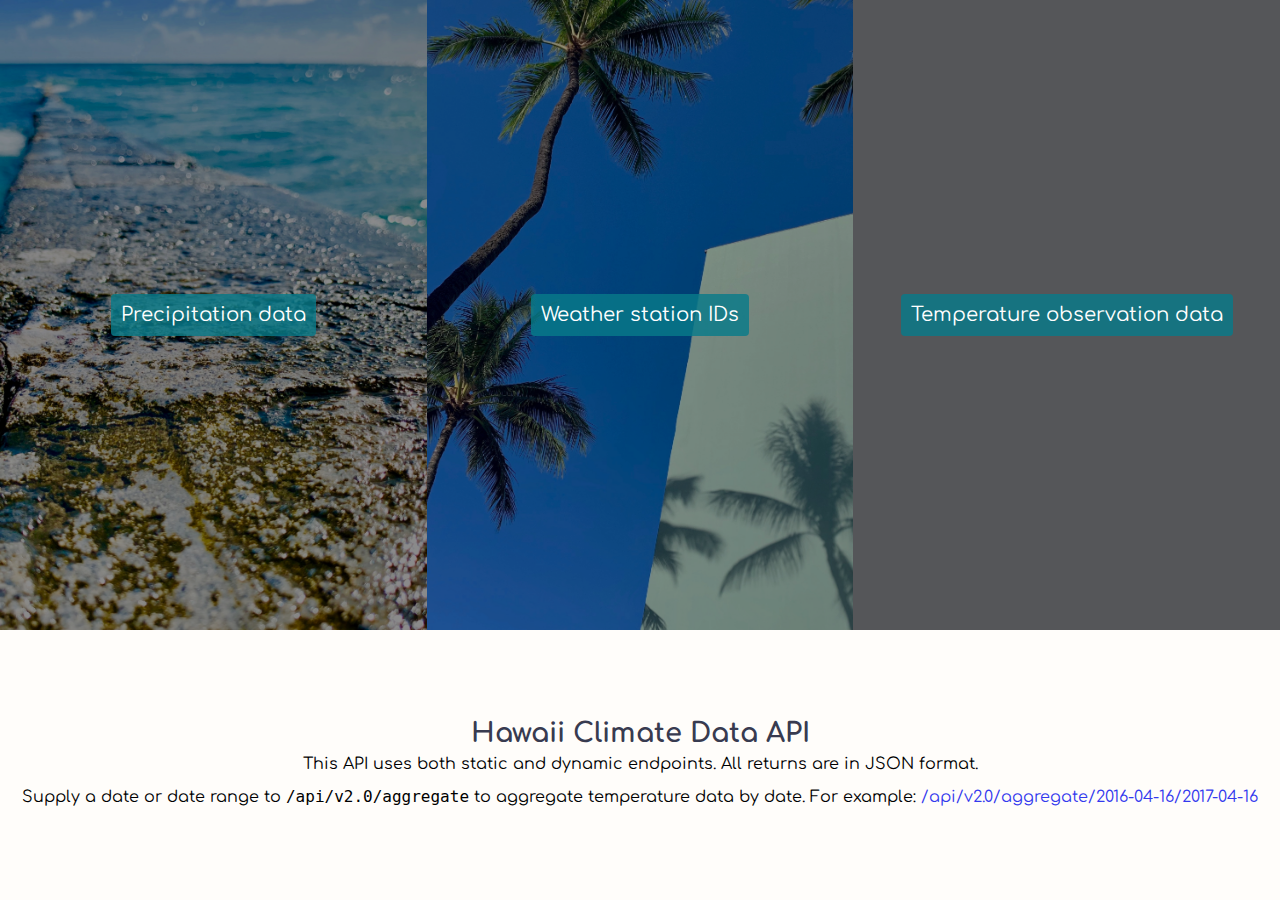
==== application/templates/index.html @ f02c0d45 "moved app files to application folder + updated styles + added google fonts" ====
<!DOCTYPE html>
<html>

    <head>
        <meta charset="UTF-8">
        <meta http-equiv="X-UA-Compatible" content="IE=edge">
        <meta name="viewport" content="width=device-width, initial-scale=1.0">
        <title>
            Hawaii Climate Data API
        </title>
        <link rel="icon" type="image/png" href="../static/images/hawaii.png">
        <link rel="stylesheet" href="../static/css/style.css">
    </head>

    <body>
        <ul>
            <li>
                <a href="/api/v2.0/precipitation">
                    <button type="button">
                        Precipitation data
                    </button>
                </a>
                <div class="overlay"></div>
            </li>
            <li>
                <a href="/api/v2.0/stations">
                    <button type="button">
                        Weather station IDs
                    </button>
                </a>
                <div class="overlay"></div>
            </li>
            <li>
                <a href="/api/v2.0/tobs">
                    <button type="button">
                        Temperature observation data
                    </button>
                </a>
                <div class="overlay"></div>
            </li>
        </ul>
        <div class="intro">
            <h1>Hawaii Climate Data API</h1>
            <p>This API uses both static and dynamic endpoints. All returns are in JSON format.</p>
            <p>Supply a date or date range to <code>/api/v2.0/aggregate</code> to aggregate temperature data by date.
                For
                example:
                <a id="dynamic-example"
                    href="/api/v2.0/aggregate/2016-04-16/2017-04-16">/api/v2.0/aggregate/2016-04-16/2017-04-16</a>
            </p>
        </div>
    </body>

</html>
---- application/static/css/style.css ----
@import url("https://fonts.googleapis.com/css2?family=Comfortaa:wght@300&display=swap");

html {
  position: relative;
  padding: 0;
  margin: 0;
  font-family: "Comfortaa", sans-serif;
  height: 100%;
  width: 100%;
}

body {
  position: relative;
  display: flex;
  flex-direction: column;
  align-items: center;
  margin: 0;
  padding: 0;
  height: 100%;
  width: 100%;
  background-color: rgb(219, 222, 227);
}

h1 {
  margin: 0;
  padding: 0;
  font-size: 1.2rem;
  color: rgb(56, 59, 80);
}

ul,
li {
  padding: 0;
}

ul {
  order: 2;
  position: relative;
  display: flex;
  flex-direction: column;
  justify-content: center;
  align-items: center;
  height: 100%;
  width: 100%;
  margin: 0;
  padding: 0;
  overflow-x: hidden;
}

li {
  position: relative;
  display: flex;
  flex-direction: column;
  justify-content: center;
  align-items: center;
  margin: 0;
  padding: 0;
  height: 100%;
  width: 100%;
  background-color: rgba(0, 0, 0, 0.35);
  list-style: none;
  background-position: center;
  background-repeat: no-repeat;
  background-size: cover;
}

li:nth-of-type(1) {
  background-image: url("/static/images/pic1.jpg");
}

li:nth-of-type(2) {
  background-image: url("/static/images/pic2.jpg");
}

li:nth-of-type(3) {
  background-image: url("/static/images/pic3.jpg");
}

button {
  display: flex;
  flex-direction: column;
  justify-content: center;
  align-items: center;
  padding: 10px;
  font-family: "Comfortaa", sans-serif;
  outline: transparent;
  background-color: #077b8ace;
  border: none;
  border-radius: 4px;
}

a {
  z-index: 2;
  text-decoration: none;
}

a > button {
  font-size: 1.23rem;
  color: rgb(255, 255, 255);
}

a > button:hover,
a > button:active {
  cursor: pointer;
  filter: brightness(1.15);
  background-color: #077b8a;
  box-shadow: rgba(0, 0, 0, 0.15) 0px 3px 3px 0px;
}

a:hover ~ .overlay,
a:active ~ .overlay {
  opacity: 0.2;
  box-shadow: rgba(0, 0, 0, 0.15) 0px 3px 3px 0px;
}

p {
  font-size: 0.8rem;
  margin: 0;
  padding: 7px 15px;
}

.intro {
  display: flex;
  flex-direction: column;
  justify-content: center;
  align-items: center;
  height: 30%;
  width: 100%;
  background-color: rgb(255, 253, 250);
}

.overlay {
  position: absolute;
  top: 0;
  left: 0;
  height: 100%;
  width: 100%;
  background-color: black;
  opacity: 0.4;
}

a#dynamic-example {
  text-decoration: none;
  font-size: 1rem;
  color: rgb(51, 57, 238);
}

a#dynamic-example:hover,
a#dynamic-example:active {
  opacity: 0.8;
}

@media screen and (min-width: 760px) {
  h1 {
    font-size: 1.7rem;
  }

  p {
    font-size: 1rem;
  }

  ul {
    order: initial;
    flex-direction: row;
    height: 70%;
  }

  li {
    width: calc(100% / 3);
  }
}
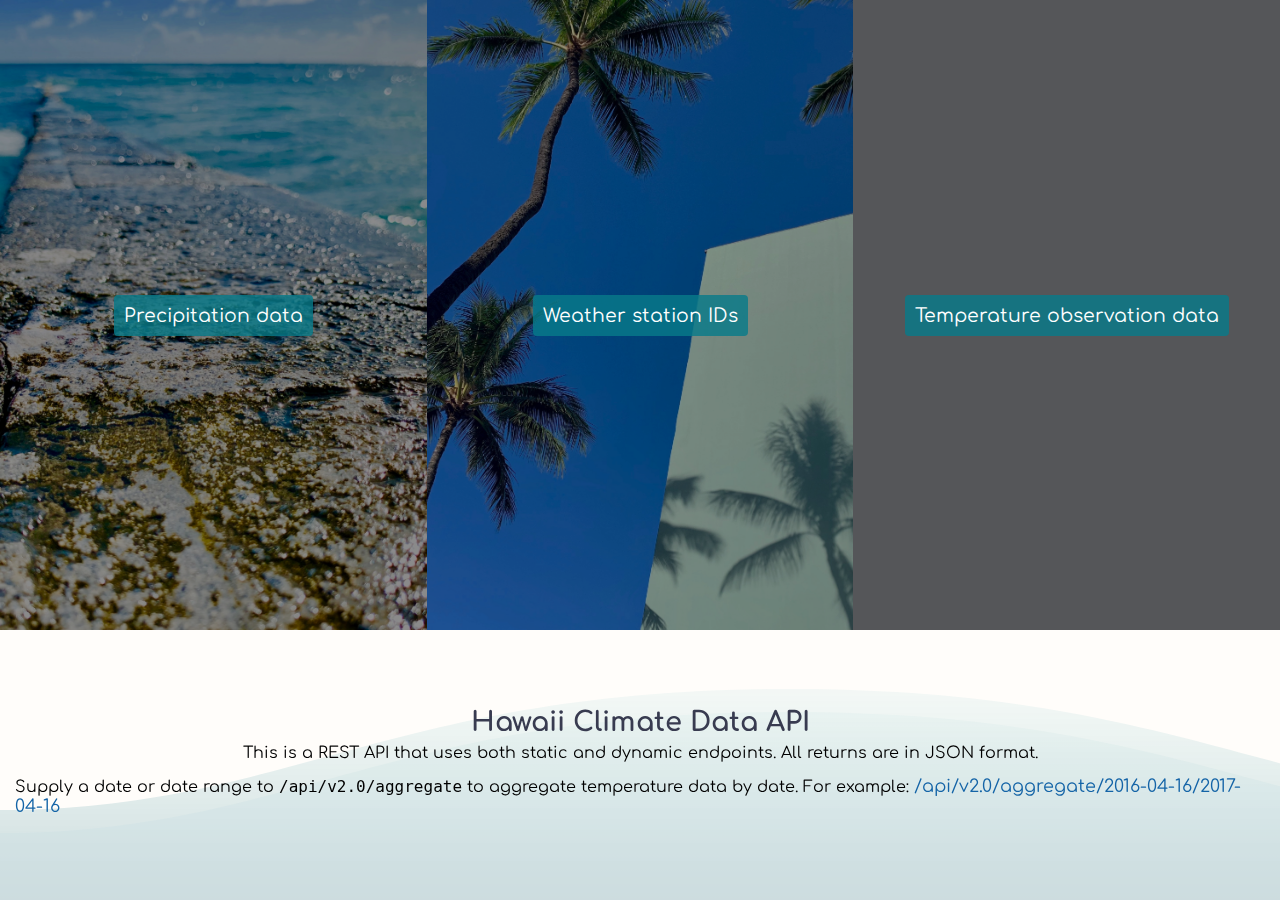
==== commit 9479b639: "updated styles, added wave graphic" ====
--- a/application/templates/index.html
+++ b/application/templates/index.html
@@ -9,13 +9,15 @@
             Hawaii Climate Data API
         </title>
         <link rel="icon" type="image/png" href="../static/images/hawaii.png">
+        <link rel="stylesheet" href="../static/css/waves.css">
         <link rel="stylesheet" href="../static/css/style.css">
     </head>
 
     <body>
         <ul>
             <li>
-                <a href="/api/v2.0/precipitation">
+                <a title="Returns precipitation of each day in Hawaii for the last 12 months
+                of data-set." href="/api/v2.0/precipitation">
                     <button type="button">
                         Precipitation data
                     </button>
@@ -23,7 +25,8 @@
                 <div class="overlay"></div>
             </li>
             <li>
-                <a href="/api/v2.0/stations">
+                <a title="Returns weather station IDs of weather stations
+                used in data." href="/api/v2.0/stations">
                     <button type="button">
                         Weather station IDs
                     </button>
@@ -31,7 +34,8 @@
                 <div class="overlay"></div>
             </li>
             <li>
-                <a href="/api/v2.0/tobs">
+                <a title="Returns temperature observation data (tobs) for the last
+                12 months of data-set. Represents a temperature for each day." href="/api/v2.0/tobs">
                     <button type="button">
                         Temperature observation data
                     </button>
@@ -41,13 +45,17 @@
         </ul>
         <div class="intro">
             <h1>Hawaii Climate Data API</h1>
-            <p>This API uses both static and dynamic endpoints. All returns are in JSON format.</p>
+            <p>This is a REST API that uses both static and dynamic endpoints. All returns are in JSON format.</p>
             <p>Supply a date or date range to <code>/api/v2.0/aggregate</code> to aggregate temperature data by date.
                 For
                 example:
                 <a id="dynamic-example"
                     href="/api/v2.0/aggregate/2016-04-16/2017-04-16">/api/v2.0/aggregate/2016-04-16/2017-04-16</a>
             </p>
+            <div class="ocean">
+                <div class="wave"></div>
+                <div class="wave"></div>
+            </div>
         </div>
     </body>
 
--- a/application/static/css/waves.css
+++ b/application/static/css/waves.css
@@ -0,0 +1,48 @@
+/* Attribution: Ted McDonald (Author) https://codepen.io/tedmcdo */
+/* Source code: https://codepen.io/tedmcdo/pen/PqxKXg */
+
+.ocean {
+  height: 5%;
+  width: 100%;
+  position: absolute;
+  bottom: 0;
+  left: 0;
+  background: #015871;
+  opacity: 0.2;
+}
+
+.wave {
+  background: url("../images/wave.svg") repeat-x;
+  position: absolute;
+  top: -198px;
+  width: 6400px;
+  height: 198px;
+  animation: wave 7s cubic-bezier(0.36, 0.45, 0.63, 0.53) infinite;
+  transform: translate3d(0, 0, 0);
+}
+
+.wave:nth-of-type(2) {
+  top: -175px;
+  animation: wave 7s cubic-bezier(0.36, 0.45, 0.63, 0.53) -0.125s infinite,
+    swell 7s ease -1.25s infinite;
+  opacity: 1;
+}
+
+@keyframes wave {
+  0% {
+    margin-left: 0;
+  }
+  100% {
+    margin-left: -1600px;
+  }
+}
+
+@keyframes swell {
+  0%,
+  100% {
+    transform: translate3d(0, -25px, 0);
+  }
+  50% {
+    transform: translate3d(0, 5px, 0);
+  }
+}
--- a/application/static/css/style.css
+++ b/application/static/css/style.css
@@ -10,7 +10,6 @@
 }
 
 body {
-  position: relative;
   display: flex;
   flex-direction: column;
   align-items: center;
@@ -95,7 +94,7 @@
 }
 
 a > button {
-  font-size: 1.23rem;
+  font-size: 1rem;
   color: rgb(255, 255, 255);
 }
 
@@ -113,6 +112,11 @@
   box-shadow: rgba(0, 0, 0, 0.15) 0px 3px 3px 0px;
 }
 
+h1,
+p {
+  z-index: 2;
+}
+
 p {
   font-size: 0.8rem;
   margin: 0;
@@ -120,12 +124,14 @@
 }
 
 .intro {
+  position: relative;
   display: flex;
   flex-direction: column;
   justify-content: center;
   align-items: center;
   height: 30%;
   width: 100%;
+  overflow: hidden;
   background-color: rgb(255, 253, 250);
 }
 
@@ -141,13 +147,13 @@
 
 a#dynamic-example {
   text-decoration: none;
-  font-size: 1rem;
-  color: rgb(51, 57, 238);
+  font-size: 0.9rem;
+  color: #1464a7;
 }
 
 a#dynamic-example:hover,
 a#dynamic-example:active {
-  opacity: 0.8;
+  filter: brightness(1.25);
 }
 
 @media screen and (min-width: 760px) {
@@ -168,4 +174,15 @@
   li {
     width: calc(100% / 3);
   }
+
+  a#dynamic-example {
+    font-size: 1.1rem;
+  }
 }
+
+@media screen and (min-width: 1100px) {
+  a > button {
+    font-size: 1.18rem;
+    color: rgb(255, 255, 255);
+  }
+}
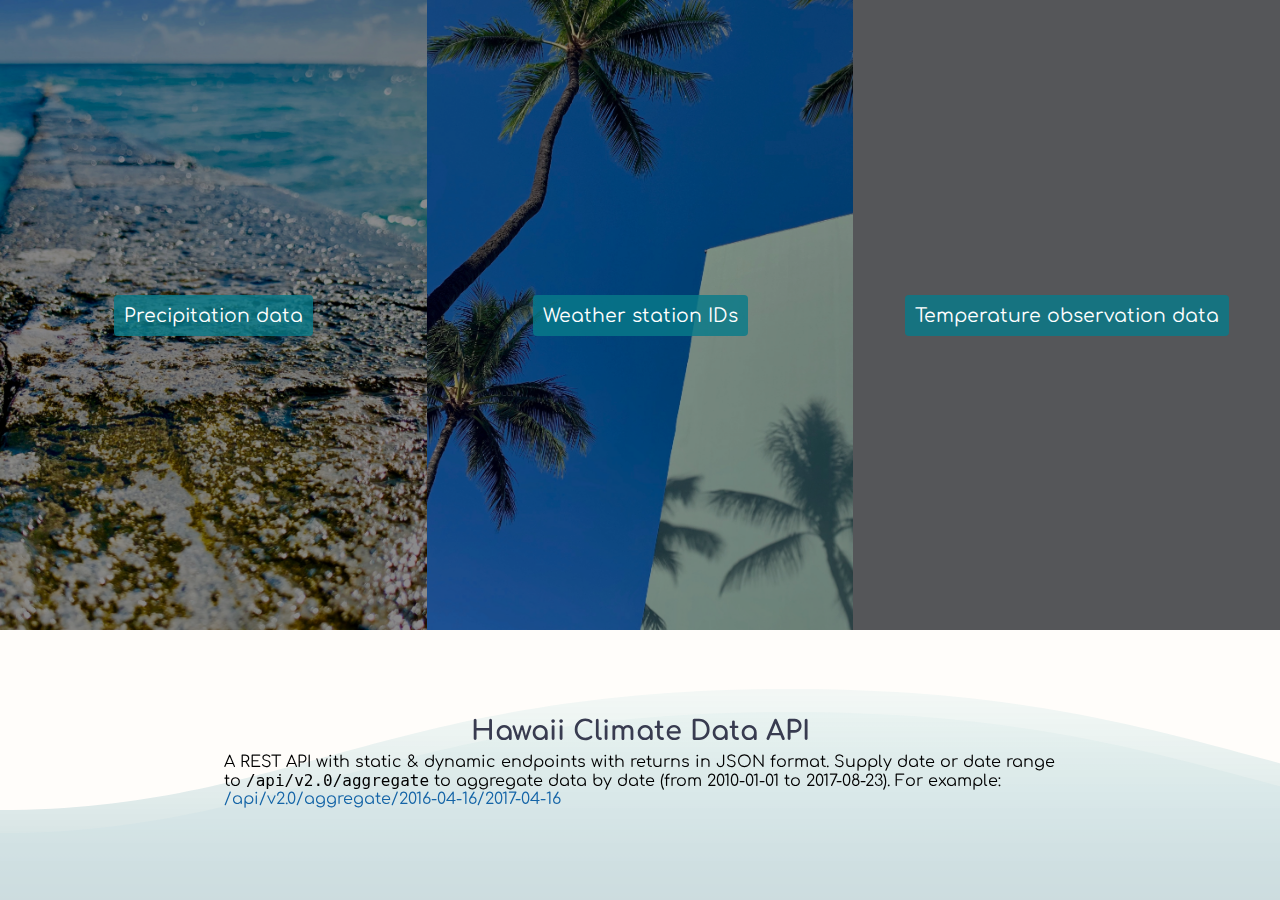
==== commit 561d7c7f: "added valid date range and improved responsiveness" ====
--- a/application/templates/index.html
+++ b/application/templates/index.html
@@ -45,11 +45,9 @@
         </ul>
         <div class="intro">
             <h1>Hawaii Climate Data API</h1>
-            <p>This is a REST API that uses both static and dynamic endpoints. All returns are in JSON format.</p>
-            <p>Supply a date or date range to <code>/api/v2.0/aggregate</code> to aggregate temperature data by date.
-                For
-                example:
-                <a id="dynamic-example"
+            <p>A REST API with static & dynamic endpoints with returns in JSON format. Supply date or date range to
+                <code>/api/v2.0/aggregate</code> to aggregate data by date (from 2010-01-01 to 2017-08-23).
+                For example: <a id="dynamic-example"
                     href="/api/v2.0/aggregate/2016-04-16/2017-04-16">/api/v2.0/aggregate/2016-04-16/2017-04-16</a>
             </p>
             <div class="ocean">
--- a/application/static/css/style.css
+++ b/application/static/css/style.css
@@ -118,7 +118,7 @@
 }
 
 p {
-  font-size: 0.8rem;
+  font-size: 0.7rem;
   margin: 0;
   padding: 7px 15px;
 }
@@ -127,8 +127,9 @@
   position: relative;
   display: flex;
   flex-direction: column;
-  justify-content: center;
+  justify-content: flex-end;
   align-items: center;
+  min-height: 135px;
   height: 30%;
   width: 100%;
   overflow: hidden;
@@ -147,7 +148,6 @@
 
 a#dynamic-example {
   text-decoration: none;
-  font-size: 0.9rem;
   color: #1464a7;
 }
 
@@ -163,6 +163,7 @@
 
   p {
     font-size: 1rem;
+    width: 65%;
   }
 
   ul {
@@ -175,8 +176,8 @@
     width: calc(100% / 3);
   }
 
-  a#dynamic-example {
-    font-size: 1.1rem;
+  .intro {
+    justify-content: center;
   }
 }
 
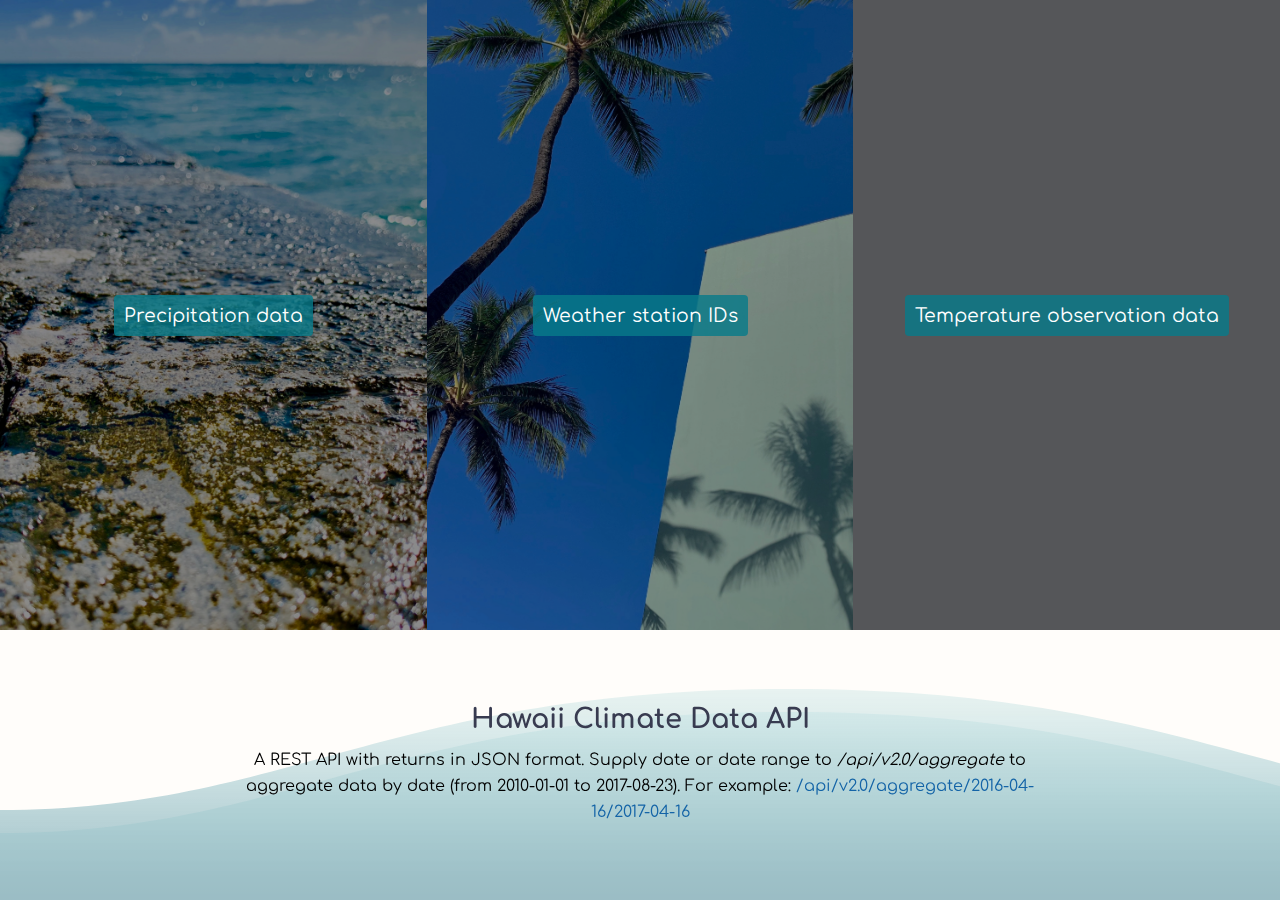
==== commit 8f865cc6: "improved line height, wording, and wave graphic opacity + added comfortaa font files" ====
--- a/application/templates/index.html
+++ b/application/templates/index.html
@@ -45,8 +45,8 @@
         </ul>
         <div class="intro">
             <h1>Hawaii Climate Data API</h1>
-            <p>A REST API with static & dynamic endpoints with returns in JSON format. Supply date or date range to
-                <code>/api/v2.0/aggregate</code> to aggregate data by date (from 2010-01-01 to 2017-08-23).
+            <p>A REST API with returns in JSON format. Supply date or date range to
+                <i>/api/v2.0/aggregate</i> to aggregate data by date (from 2010-01-01 to 2017-08-23).
                 For example: <a id="dynamic-example"
                     href="/api/v2.0/aggregate/2016-04-16/2017-04-16">/api/v2.0/aggregate/2016-04-16/2017-04-16</a>
             </p>
--- a/application/static/css/waves.css
+++ b/application/static/css/waves.css
@@ -8,7 +8,7 @@
   bottom: 0;
   left: 0;
   background: #015871;
-  opacity: 0.2;
+  opacity: 0.4;
 }
 
 .wave {
--- a/application/static/css/style.css
+++ b/application/static/css/style.css
@@ -133,6 +133,8 @@
   height: 30%;
   width: 100%;
   overflow: hidden;
+  text-align: center;
+  line-height: 1.6;
   background-color: rgb(255, 253, 250);
 }
 
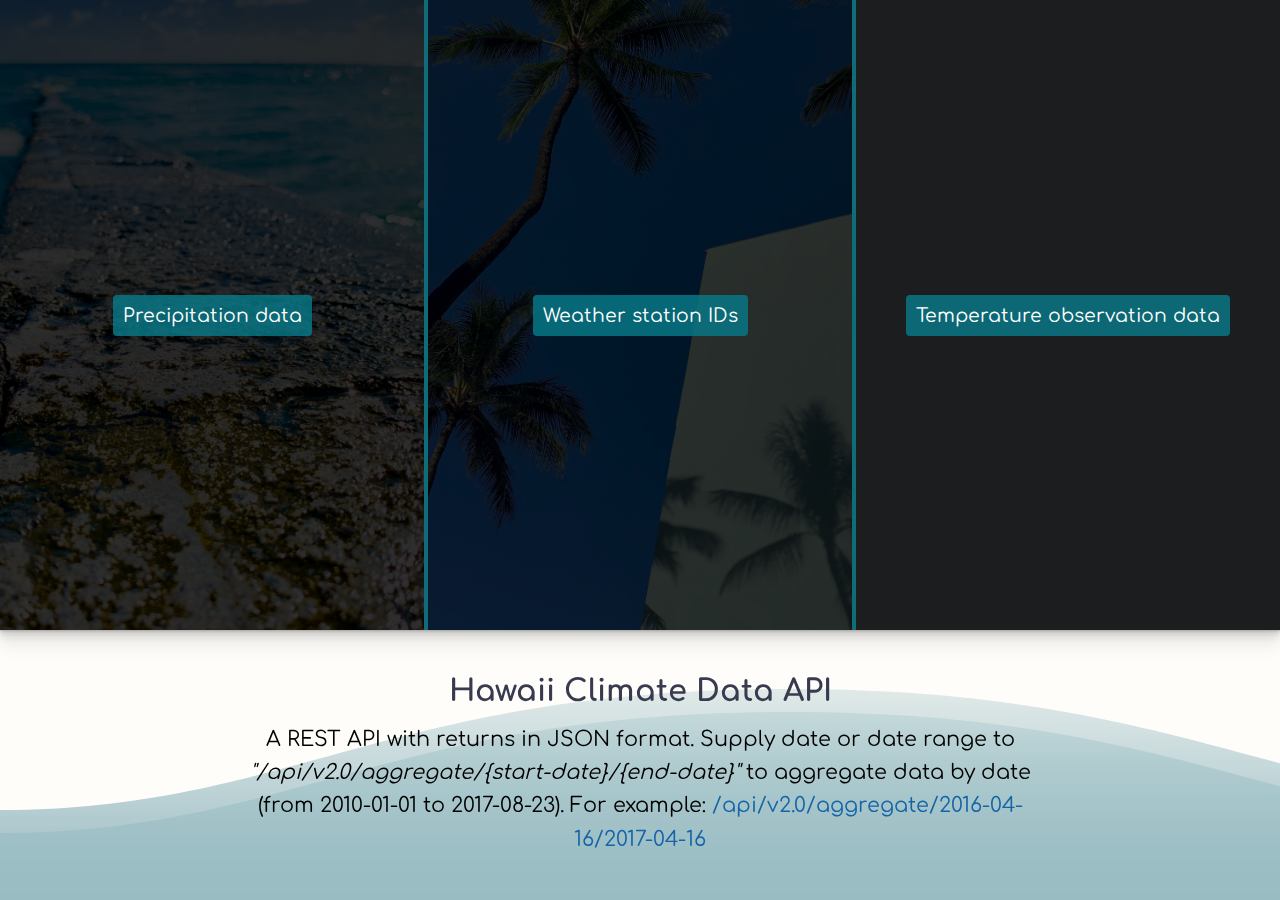
==== commit 42106050: "updated intro text" ====
--- a/application/templates/index.html
+++ b/application/templates/index.html
@@ -46,7 +46,8 @@
         <div class="intro">
             <h1>Hawaii Climate Data API</h1>
             <p>A REST API with returns in JSON format. Supply date or date range to
-                <i>/api/v2.0/aggregate</i> to aggregate data by date (from 2010-01-01 to 2017-08-23).
+                <i>"/api/v2.0/aggregate/{start-date}/{end-date}"</i> to aggregate data by date (from 2010-01-01 to
+                2017-08-23).
                 For example: <a id="dynamic-example"
                     href="/api/v2.0/aggregate/2016-04-16/2017-04-16">/api/v2.0/aggregate/2016-04-16/2017-04-16</a>
             </p>
--- a/application/static/css/waves.css
+++ b/application/static/css/waves.css
@@ -7,7 +7,7 @@
   position: absolute;
   bottom: 0;
   left: 0;
-  background: #015871;
+  background: #0f6c79;
   opacity: 0.4;
 }
 
--- a/application/static/css/style.css
+++ b/application/static/css/style.css
@@ -33,6 +33,7 @@
 }
 
 ul {
+  z-index: 2;
   order: 2;
   position: relative;
   display: flex;
@@ -44,6 +45,9 @@
   margin: 0;
   padding: 0;
   overflow-x: hidden;
+  box-shadow: rgba(0, 0, 0, 0.07) 0px 1px 1px, rgba(0, 0, 0, 0.07) 0px 2px 2px,
+    rgba(0, 0, 0, 0.07) 0px 4px 4px, rgba(0, 0, 0, 0.07) 0px 8px 8px,
+    rgba(0, 0, 0, 0.07) 0px 16px 16px;
 }
 
 li {
@@ -68,6 +72,9 @@
 }
 
 li:nth-of-type(2) {
+  border: none;
+  border-top: 4px solid #0f6c79;
+  border-bottom: 4px solid #0f6c79;
   background-image: url("/static/images/pic2.jpg");
 }
 
@@ -145,7 +152,7 @@
   height: 100%;
   width: 100%;
   background-color: black;
-  opacity: 0.4;
+  opacity: 0.8;
 }
 
 a#dynamic-example {
@@ -160,11 +167,11 @@
 
 @media screen and (min-width: 760px) {
   h1 {
-    font-size: 1.7rem;
+    font-size: 1.9rem;
   }
 
   p {
-    font-size: 1rem;
+    font-size: 1.3rem;
     width: 65%;
   }
 
@@ -175,7 +182,14 @@
   }
 
   li {
+    border: none;
     width: calc(100% / 3);
+  }
+
+  li:nth-of-type(2) {
+    border: none;
+    border-left: 4px solid #0f6c79;
+    border-right: 4px solid #0f6c79;
   }
 
   .intro {
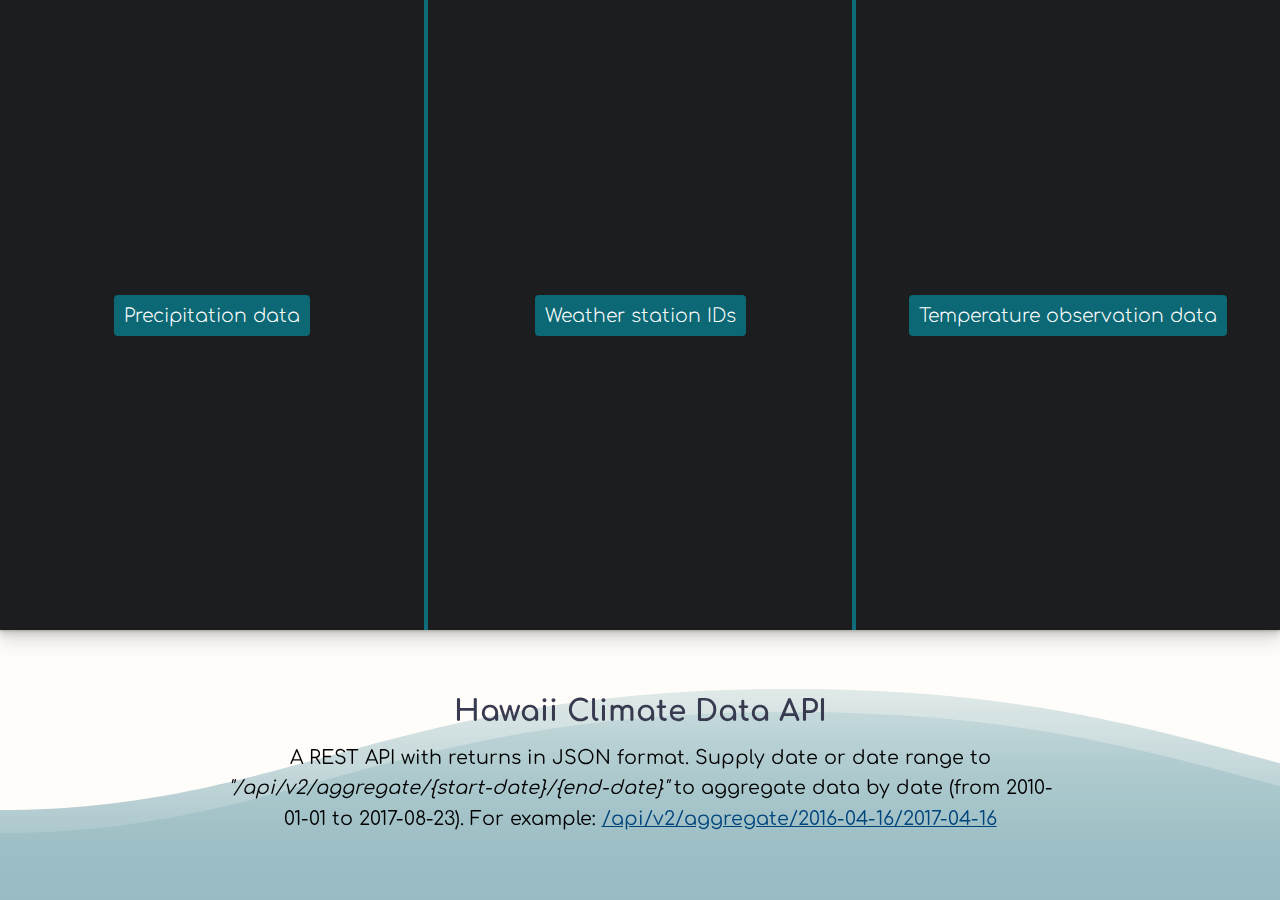
==== commit 641f2b4e: "refactor: /v2.0 > /v2" ====
--- a/application/templates/index.html
+++ b/application/templates/index.html
@@ -17,7 +17,7 @@
         <ul>
             <li>
                 <a title="Returns precipitation of each day in Hawaii for the last 12 months
-                of data-set." href="/api/v2.0/precipitation">
+                of data-set." href="/api/v2/precipitation">
                     <button type="button">
                         Precipitation data
                     </button>
@@ -26,7 +26,7 @@
             </li>
             <li>
                 <a title="Returns weather station IDs of weather stations
-                used in data." href="/api/v2.0/stations">
+                used in data." href="/api/v2/stations">
                     <button type="button">
                         Weather station IDs
                     </button>
@@ -35,7 +35,7 @@
             </li>
             <li>
                 <a title="Returns temperature observation data (tobs) for the last
-                12 months of data-set. Represents a temperature for each day." href="/api/v2.0/tobs">
+                12 months of data-set. Represents a temperature for each day." href="/api/v2/tobs">
                     <button type="button">
                         Temperature observation data
                     </button>
@@ -46,10 +46,10 @@
         <div class="intro">
             <h1>Hawaii Climate Data API</h1>
             <p>A REST API with returns in JSON format. Supply date or date range to
-                <i>"/api/v2.0/aggregate/{start-date}/{end-date}"</i> to aggregate data by date (from 2010-01-01 to
+                <i>"/api/v2/aggregate/{start-date}/{end-date}"</i> to aggregate data by date (from 2010-01-01 to
                 2017-08-23).
                 For example: <a id="dynamic-example"
-                    href="/api/v2.0/aggregate/2016-04-16/2017-04-16">/api/v2.0/aggregate/2016-04-16/2017-04-16</a>
+                    href="/api/v2/aggregate/2016-04-16/2017-04-16">/api/v2/aggregate/2016-04-16/2017-04-16</a>
             </p>
             <div class="ocean">
                 <div class="wave"></div>
--- a/application/static/css/style.css
+++ b/application/static/css/style.css
@@ -1,10 +1,25 @@
-@import url("https://fonts.googleapis.com/css2?family=Comfortaa:wght@300&display=swap");
+/* ___________________ FONTS ____________________________ */
+
+@font-face {
+  font-family: custom-bold;
+  src: url("../fonts/Comfortaa-Bold.ttf");
+}
+
+@font-face {
+  font-family: custom-regular;
+  src: url("../fonts/Comfortaa-Regular.ttf");
+}
+
+@font-face {
+  font-family: custom-light;
+  src: url("../fonts/Comfortaa-Light.ttf");
+}
 
 html {
   position: relative;
   padding: 0;
   margin: 0;
-  font-family: "Comfortaa", sans-serif;
+  font-family: custom-regular, sans-serif;
   height: 100%;
   width: 100%;
 }
@@ -24,6 +39,7 @@
   margin: 0;
   padding: 0;
   font-size: 1.2rem;
+  font-family: custom-bold;
   color: rgb(56, 59, 80);
 }
 
@@ -68,18 +84,18 @@
 }
 
 li:nth-of-type(1) {
-  background-image: url("/static/images/pic1.jpg");
+  background-image: url("/static/images/pic1.webp");
 }
 
 li:nth-of-type(2) {
   border: none;
   border-top: 4px solid #0f6c79;
   border-bottom: 4px solid #0f6c79;
-  background-image: url("/static/images/pic2.jpg");
+  background-image: url("/static/images/pic2.webp");
 }
 
 li:nth-of-type(3) {
-  background-image: url("/static/images/pic3.jpg");
+  background-image: url("/static/images/pic3.webp");
 }
 
 button {
@@ -88,7 +104,7 @@
   justify-content: center;
   align-items: center;
   padding: 10px;
-  font-family: "Comfortaa", sans-serif;
+  font-family: custom-light;
   outline: transparent;
   background-color: #077b8ace;
   border: none;
@@ -126,6 +142,7 @@
 
 p {
   font-size: 0.7rem;
+  font-family: custom-regular;
   margin: 0;
   padding: 7px 15px;
 }
@@ -156,23 +173,23 @@
 }
 
 a#dynamic-example {
-  text-decoration: none;
-  color: #1464a7;
+  text-decoration: underline;
+  color: #00447c;
 }
 
 a#dynamic-example:hover,
 a#dynamic-example:active {
-  filter: brightness(1.25);
+  filter: brightness(1.65);
 }
 
 @media screen and (min-width: 760px) {
   h1 {
-    font-size: 1.9rem;
+    font-size: 1.85rem;
   }
 
   p {
-    font-size: 1.3rem;
-    width: 65%;
+    font-size: 1.2rem;
+    width: 75ch;
   }
 
   ul {
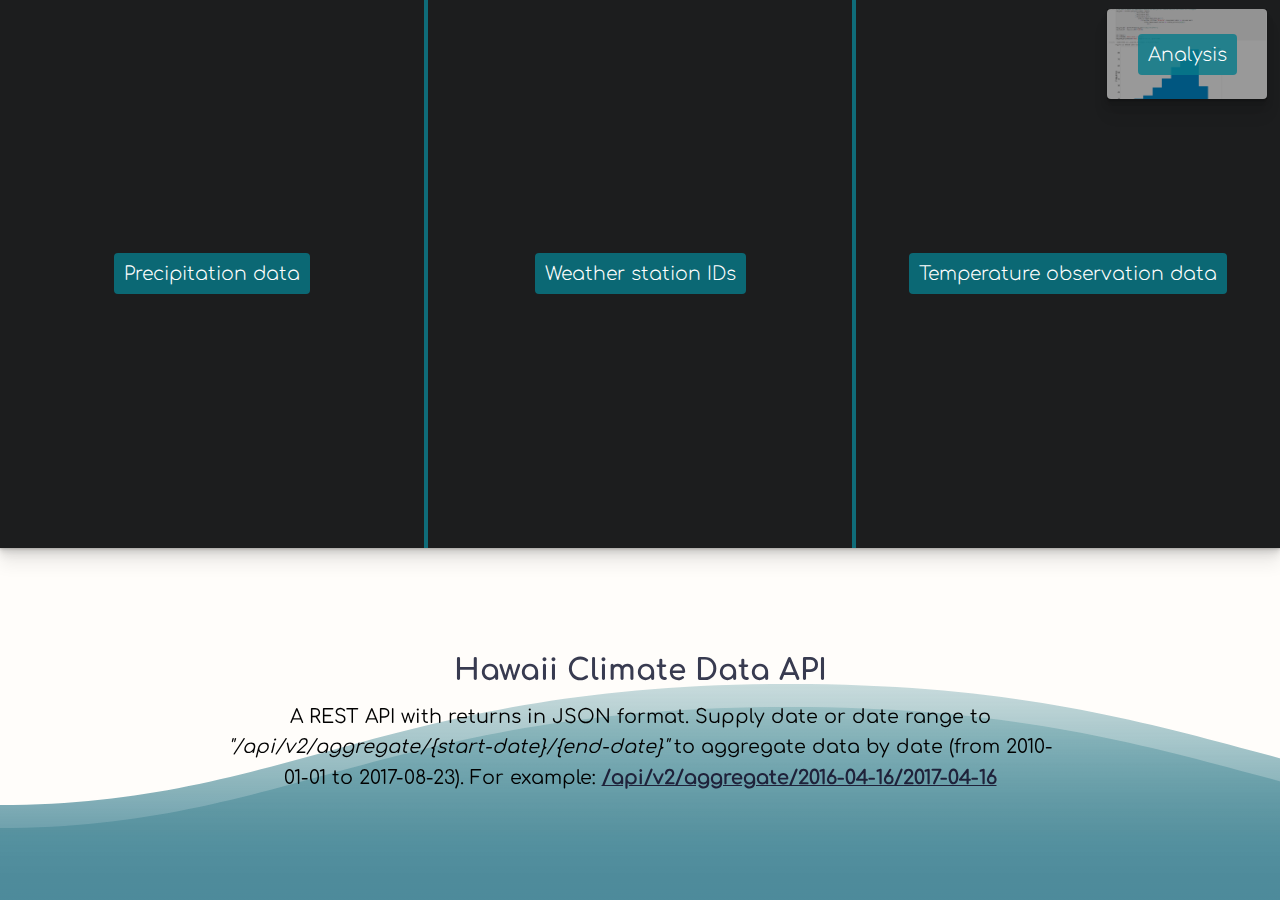
==== commit e7c9578e: "added page for jupyter notebook analysis" ====
--- a/application/templates/index.html
+++ b/application/templates/index.html
@@ -14,6 +14,17 @@
     </head>
 
     <body>
+        <div id="analysis-preview">
+            <div id="text-container">
+                <a href="/analysis" title="Analysis of Hawaii climate data in the form of a Jupyter Notebook.">
+                    <button type="button">
+                        Analysis
+                    </button>
+                </a>
+                <div class="overlay"></div>
+            </div>
+            <img id="preview" src="../static/images/climate_analysis_preview.png" alt="climate analysis preview" />
+        </div>
         <ul>
             <li>
                 <a title="Returns precipitation of each day in Hawaii for the last 12 months
--- a/application/static/css/waves.css
+++ b/application/static/css/waves.css
@@ -2,47 +2,47 @@
 /* Source code: https://codepen.io/tedmcdo/pen/PqxKXg */
 
 .ocean {
-  height: 5%;
-  width: 100%;
-  position: absolute;
-  bottom: 0;
-  left: 0;
-  background: #0f6c79;
-  opacity: 0.4;
+    height: 5%;
+    width: 100%;
+    position: absolute;
+    bottom: 0;
+    left: 0;
+    background: #005a71;
+    opacity: 0.7;
 }
 
 .wave {
-  background: url("../images/wave.svg") repeat-x;
-  position: absolute;
-  top: -198px;
-  width: 6400px;
-  height: 198px;
-  animation: wave 7s cubic-bezier(0.36, 0.45, 0.63, 0.53) infinite;
-  transform: translate3d(0, 0, 0);
+    background: url("../images/wave.svg") repeat-x;
+    position: absolute;
+    top: -198px;
+    width: 6400px;
+    height: 198px;
+    animation: wave 7s cubic-bezier(0.36, 0.45, 0.63, 0.53) infinite;
+    transform: translate3d(0, 0, 0);
 }
 
 .wave:nth-of-type(2) {
-  top: -175px;
-  animation: wave 7s cubic-bezier(0.36, 0.45, 0.63, 0.53) -0.125s infinite,
-    swell 7s ease -1.25s infinite;
-  opacity: 1;
+    top: -175px;
+    animation: wave 7s cubic-bezier(0.36, 0.45, 0.63, 0.53) -0.125s infinite,
+        swell 7s ease -1.25s infinite;
+    opacity: 1;
 }
 
 @keyframes wave {
-  0% {
-    margin-left: 0;
-  }
-  100% {
-    margin-left: -1600px;
-  }
+    0% {
+        margin-left: 0;
+    }
+    100% {
+        margin-left: -1600px;
+    }
 }
 
 @keyframes swell {
-  0%,
-  100% {
-    transform: translate3d(0, -25px, 0);
-  }
-  50% {
-    transform: translate3d(0, 5px, 0);
-  }
+    0%,
+    100% {
+        transform: translate3d(0, -25px, 0);
+    }
+    50% {
+        transform: translate3d(0, 5px, 0);
+    }
 }
--- a/application/static/css/style.css
+++ b/application/static/css/style.css
@@ -1,222 +1,293 @@
 /* ___________________ FONTS ____________________________ */
 
 @font-face {
-  font-family: custom-bold;
-  src: url("../fonts/Comfortaa-Bold.ttf");
+    font-family: custom-bold;
+    src: url("../fonts/Comfortaa-Bold.ttf");
 }
 
 @font-face {
-  font-family: custom-regular;
-  src: url("../fonts/Comfortaa-Regular.ttf");
+    font-family: custom-regular;
+    src: url("../fonts/Comfortaa-Regular.ttf");
 }
 
 @font-face {
-  font-family: custom-light;
-  src: url("../fonts/Comfortaa-Light.ttf");
+    font-family: custom-light;
+    src: url("../fonts/Comfortaa-Light.ttf");
 }
 
 html {
-  position: relative;
-  padding: 0;
-  margin: 0;
-  font-family: custom-regular, sans-serif;
-  height: 100%;
-  width: 100%;
+    position: relative;
+    padding: 0;
+    margin: 0;
+    font-family: custom-regular, sans-serif;
+    height: 100%;
+    width: 100%;
 }
 
 body {
-  display: flex;
-  flex-direction: column;
-  align-items: center;
-  margin: 0;
-  padding: 0;
-  height: 100%;
-  width: 100%;
-  background-color: rgb(219, 222, 227);
+    display: flex;
+    flex-direction: column;
+    align-items: center;
+    margin: 0;
+    padding: 0;
+    height: 100%;
+    width: 100%;
+    background-color: rgb(219, 222, 227);
 }
 
 h1 {
-  margin: 0;
-  padding: 0;
-  font-size: 1.2rem;
-  font-family: custom-bold;
-  color: rgb(56, 59, 80);
+    margin: 0;
+    padding: 0;
+    font-size: 1.2rem;
+    font-family: custom-bold;
+    color: rgb(56, 59, 80);
+}
+
+@media screen and (min-width: 760px) {
+    h1 {
+        font-size: 1.85rem;
+    }
 }
 
 ul,
 li {
-  padding: 0;
+    padding: 0;
 }
 
 ul {
-  z-index: 2;
-  order: 2;
-  position: relative;
-  display: flex;
-  flex-direction: column;
-  justify-content: center;
-  align-items: center;
-  height: 100%;
-  width: 100%;
-  margin: 0;
-  padding: 0;
-  overflow-x: hidden;
-  box-shadow: rgba(0, 0, 0, 0.07) 0px 1px 1px, rgba(0, 0, 0, 0.07) 0px 2px 2px,
-    rgba(0, 0, 0, 0.07) 0px 4px 4px, rgba(0, 0, 0, 0.07) 0px 8px 8px,
-    rgba(0, 0, 0, 0.07) 0px 16px 16px;
+    z-index: 2;
+    order: 2;
+    position: relative;
+    display: flex;
+    flex-direction: column;
+    justify-content: center;
+    align-items: center;
+    height: 100%;
+    width: 100%;
+    margin: 0;
+    padding: 0;
+    overflow-x: hidden;
+    box-shadow: rgba(0, 0, 0, 0.07) 0px 1px 1px, rgba(0, 0, 0, 0.07) 0px 2px 2px,
+        rgba(0, 0, 0, 0.07) 0px 4px 4px, rgba(0, 0, 0, 0.07) 0px 8px 8px,
+        rgba(0, 0, 0, 0.07) 0px 16px 16px;
+}
+
+@media screen and (min-width: 760px) {
+    ul {
+        order: initial;
+        flex-direction: row;
+        height: 70%;
+    }
 }
 
 li {
-  position: relative;
-  display: flex;
-  flex-direction: column;
-  justify-content: center;
-  align-items: center;
-  margin: 0;
-  padding: 0;
-  height: 100%;
-  width: 100%;
-  background-color: rgba(0, 0, 0, 0.35);
-  list-style: none;
-  background-position: center;
-  background-repeat: no-repeat;
-  background-size: cover;
+    position: relative;
+    display: flex;
+    flex-direction: column;
+    justify-content: center;
+    align-items: center;
+    margin: 0;
+    padding: 0;
+    height: 100%;
+    width: 100%;
+    background-color: rgba(0, 0, 0, 0.35);
+    list-style: none;
+    background-position: center;
+    background-repeat: no-repeat;
+    background-size: cover;
 }
 
 li:nth-of-type(1) {
-  background-image: url("/static/images/pic1.webp");
+    background-image: url("/static/images/pic1.webp");
 }
 
 li:nth-of-type(2) {
-  border: none;
-  border-top: 4px solid #0f6c79;
-  border-bottom: 4px solid #0f6c79;
-  background-image: url("/static/images/pic2.webp");
+    border: none;
+    border-top: 4px solid #0f6c79;
+    border-bottom: 4px solid #0f6c79;
+    background-image: url("/static/images/pic2.webp");
 }
 
 li:nth-of-type(3) {
-  background-image: url("/static/images/pic3.webp");
+    background-image: url("/static/images/pic3.webp");
+}
+
+@media screen and (min-width: 760px) {
+    li {
+        border: none;
+        width: calc(100% / 3);
+    }
+
+    li:nth-of-type(2) {
+        border: none;
+        border-left: 4px solid #0f6c79;
+        border-right: 4px solid #0f6c79;
+    }
 }
 
 button {
-  display: flex;
-  flex-direction: column;
-  justify-content: center;
-  align-items: center;
-  padding: 10px;
-  font-family: custom-light;
-  outline: transparent;
-  background-color: #077b8ace;
-  border: none;
-  border-radius: 4px;
+    display: flex;
+    flex-direction: column;
+    justify-content: center;
+    align-items: center;
+    padding: 10px;
+    font-family: custom-light;
+    outline: transparent;
+    background-color: #077b8ace;
+    border: none;
+    border-radius: 4px;
 }
 
 a {
-  z-index: 2;
-  text-decoration: none;
+    z-index: 2;
+    text-decoration: none;
 }
 
 a > button {
-  font-size: 1rem;
-  color: rgb(255, 255, 255);
+    font-size: 1rem;
+    color: rgb(255, 255, 255);
+}
+
+@media screen and (min-width: 1100px) {
+    a > button {
+        font-size: 1.18rem;
+        color: rgb(255, 255, 255);
+    }
 }
 
 a > button:hover,
 a > button:active {
-  cursor: pointer;
-  filter: brightness(1.15);
-  background-color: #077b8a;
-  box-shadow: rgba(0, 0, 0, 0.15) 0px 3px 3px 0px;
+    cursor: pointer;
+    filter: brightness(1.15);
+    background-color: #077b8a;
+    box-shadow: rgba(0, 0, 0, 0.15) 0px 3px 3px 0px;
 }
 
 a:hover ~ .overlay,
 a:active ~ .overlay {
-  opacity: 0.2;
-  box-shadow: rgba(0, 0, 0, 0.15) 0px 3px 3px 0px;
+    opacity: 0.2;
+    box-shadow: rgba(0, 0, 0, 0.15) 0px 3px 3px 0px;
 }
 
 h1,
 p {
-  z-index: 2;
+    z-index: 2;
 }
 
 p {
-  font-size: 0.7rem;
-  font-family: custom-regular;
-  margin: 0;
-  padding: 7px 15px;
+    font-size: 0.85rem;
+    font-family: custom-regular;
+    margin: 0;
+    padding: 7px 15px;
+}
+
+@media screen and (min-width: 760px) {
+    p {
+        font-size: 1.2rem;
+        width: 75ch;
+    }
+}
+
+#analysis-preview {
+    --border-radius: 4px;
+
+    z-index: 99;
+    position: absolute;
+    top: 1%;
+    right: 1%;
+    height: 10%;
+    min-height: 85px;
+    aspect-ratio: 16/9;
+    border-radius: var(--border-radius);
+    box-shadow: rgba(0, 0, 0, 0.07) 0px 1px 1px, rgba(0, 0, 0, 0.07) 0px 2px 2px,
+        rgba(0, 0, 0, 0.07) 0px 4px 4px, rgba(0, 0, 0, 0.07) 0px 8px 8px,
+        rgba(0, 0, 0, 0.07) 0px 16px 16px;
+
+    & a {
+        z-index: 3;
+    }
+
+    & a:hover ~ .overlay {
+        opacity: 0;
+    }
+
+    #text-container {
+        z-index: 3;
+        position: absolute;
+        top: 0;
+        left: 0;
+        display: flex;
+        justify-content: center;
+        align-items: center;
+        width: 100%;
+        height: 100%;
+        padding: 0;
+        margin: 0;
+
+        > button {
+            font-size: 1rem;
+            color: rgb(255, 255, 255);
+        }
+    }
+
+    .overlay {
+        z-index: 2;
+        position: absolute;
+        top: 0;
+        left: 0;
+        height: 100%;
+        width: 100%;
+        background-color: black;
+        opacity: 0.4;
+    }
+
+    #preview {
+        height: 100%;
+        width: 100%;
+        object-fit: cover;
+        border-radius: var(--border-radius);
+    }
 }
 
 .intro {
-  position: relative;
-  display: flex;
-  flex-direction: column;
-  justify-content: flex-end;
-  align-items: center;
-  min-height: 135px;
-  height: 30%;
-  width: 100%;
-  overflow: hidden;
-  text-align: center;
-  line-height: 1.6;
-  background-color: rgb(255, 253, 250);
+    position: relative;
+    display: flex;
+    flex-direction: column;
+    justify-content: flex-end;
+    align-items: center;
+    min-height: 135px;
+    height: 55%;
+    width: 100%;
+    overflow: hidden;
+    text-align: center;
+    line-height: 1.6;
+    background-color: rgb(255, 253, 250);
+}
+
+@media screen and (min-width: 760px) {
+    .intro {
+        justify-content: center;
+        height: 45%;
+    }
 }
 
 .overlay {
-  position: absolute;
-  top: 0;
-  left: 0;
-  height: 100%;
-  width: 100%;
-  background-color: black;
-  opacity: 0.8;
+    position: absolute;
+    top: 0;
+    left: 0;
+    height: 100%;
+    width: 100%;
+    background-color: black;
+    opacity: 0.8;
 }
 
 a#dynamic-example {
-  text-decoration: underline;
-  color: #00447c;
+    text-decoration: underline;
+    color: rgb(31, 34, 58);
+    font-weight: bold;
 }
 
 a#dynamic-example:hover,
 a#dynamic-example:active {
-  filter: brightness(1.65);
-}
-
-@media screen and (min-width: 760px) {
-  h1 {
-    font-size: 1.85rem;
-  }
-
-  p {
-    font-size: 1.2rem;
-    width: 75ch;
-  }
-
-  ul {
-    order: initial;
-    flex-direction: row;
-    height: 70%;
-  }
-
-  li {
-    border: none;
-    width: calc(100% / 3);
-  }
-
-  li:nth-of-type(2) {
-    border: none;
-    border-left: 4px solid #0f6c79;
-    border-right: 4px solid #0f6c79;
-  }
-
-  .intro {
-    justify-content: center;
-  }
-}
-
-@media screen and (min-width: 1100px) {
-  a > button {
-    font-size: 1.18rem;
-    color: rgb(255, 255, 255);
-  }
-}
+    filter: brightness(1.35);
+}
